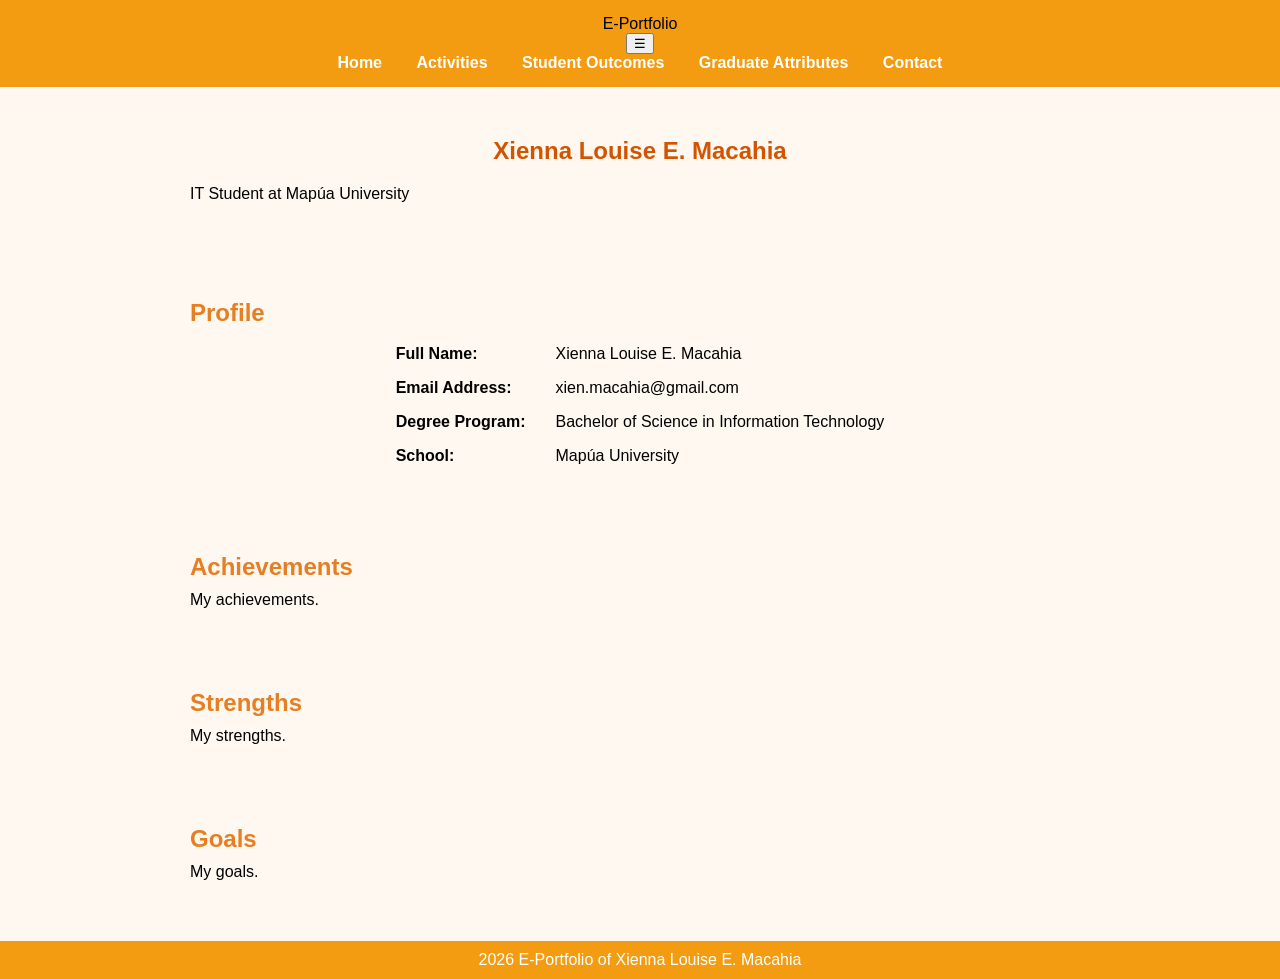
==== index.html @ 9c77614e "Update index.html" ====
<!DOCTYPE html>
<html lang="en">
<head>
  <meta charset="UTF-8">
  <title>E-Portfolio of Xienna Louise E. Macahia</title>
  <link rel="stylesheet" href="stylet.css">
</head>
<body>
  <header>
    <div class="logo">E-Portfolio</div>
    <nav id="navbar">
      <button class="toggle">☰</button>
      <div class="links">
        <a href="index.html">Home</a>
        <a href="activities.html">Activities</a>
        <a href="outcomes.html">Student Outcomes</a>
        <a href="attributes.html">Graduate Attributes</a>
        <a href="contact.html">Contact</a>
      </div>
    </nav>
  </header>

  <main>
    <section class="hero">
      <h1>Xienna Louise E. Macahia</h1>
      <p>IT Student at Mapúa University</p>
    </section>

    <section>
      <h2>Profile</h2>
      <div class="card">
        <table>
          <tr><td><strong>Full Name:</strong></td><td>Xienna Louise E. Macahia</td></tr>
          <tr><td><strong>Email Address:</strong></td><td>xien.macahia@gmail.com</td></tr>
          <tr><td><strong>Degree Program:</strong></td><td>Bachelor of Science in Information Technology</td></tr>
          <tr><td><strong>School:</strong></td><td>Mapúa University</td></tr>
        </table>
      </div>
    </section>

    <section>
      <h2>Achievements</h2>
      <div class="card">My achievements.</div>
    </section>

    <section>
      <h2>Strengths</h2>
      <div class="card">My strengths.</div>
    </section>

    <section>
      <h2>Goals</h2>
      <div class="card">My goals.</div>
    </section>
  </main>

  <footer>
    2026 E-Portfolio of Xienna Louise E. Macahia
  </footer>

  <script>
    document.querySelector(".toggle").addEventListener("click", () => {
      document.querySelector(".links").classList.toggle("show");
    });
  </script>
</body>
</html>
---- stylet.css ----
body {
  font-family: Arial, sans-serif;
  margin: 0;
  background: #fff8f0;
}

header {
  background: #f39c12;
  padding: 15px;
  text-align: center;
}

header a {
  color: #fff;
  text-decoration: none;
  margin: 0 15px;
  font-weight: bold;
}

header a:hover {
  color: #333;
}

h1 {
  text-align: center;
  color: #d35400;
  margin-top: 20px;
}

section {
  padding: 30px;
  max-width: 900px;
  margin: auto;
}

section h2 {
  color: #e67e22;
  margin-bottom: 10px;
}

table {
  margin: auto;
  border-collapse: collapse;
}

td {
  padding: 8px 15px;
}

ul {
  list-style: none;
  padding: 0;
}

ul li {
  background: #f5cba7;
  margin: 5px 0;
  padding: 10px;
  border-radius: 5px;
}

footer {
  background: #f39c12;
  color: #fff;
  text-align: center;
  padding: 10px;
  margin-top: 30px;
}
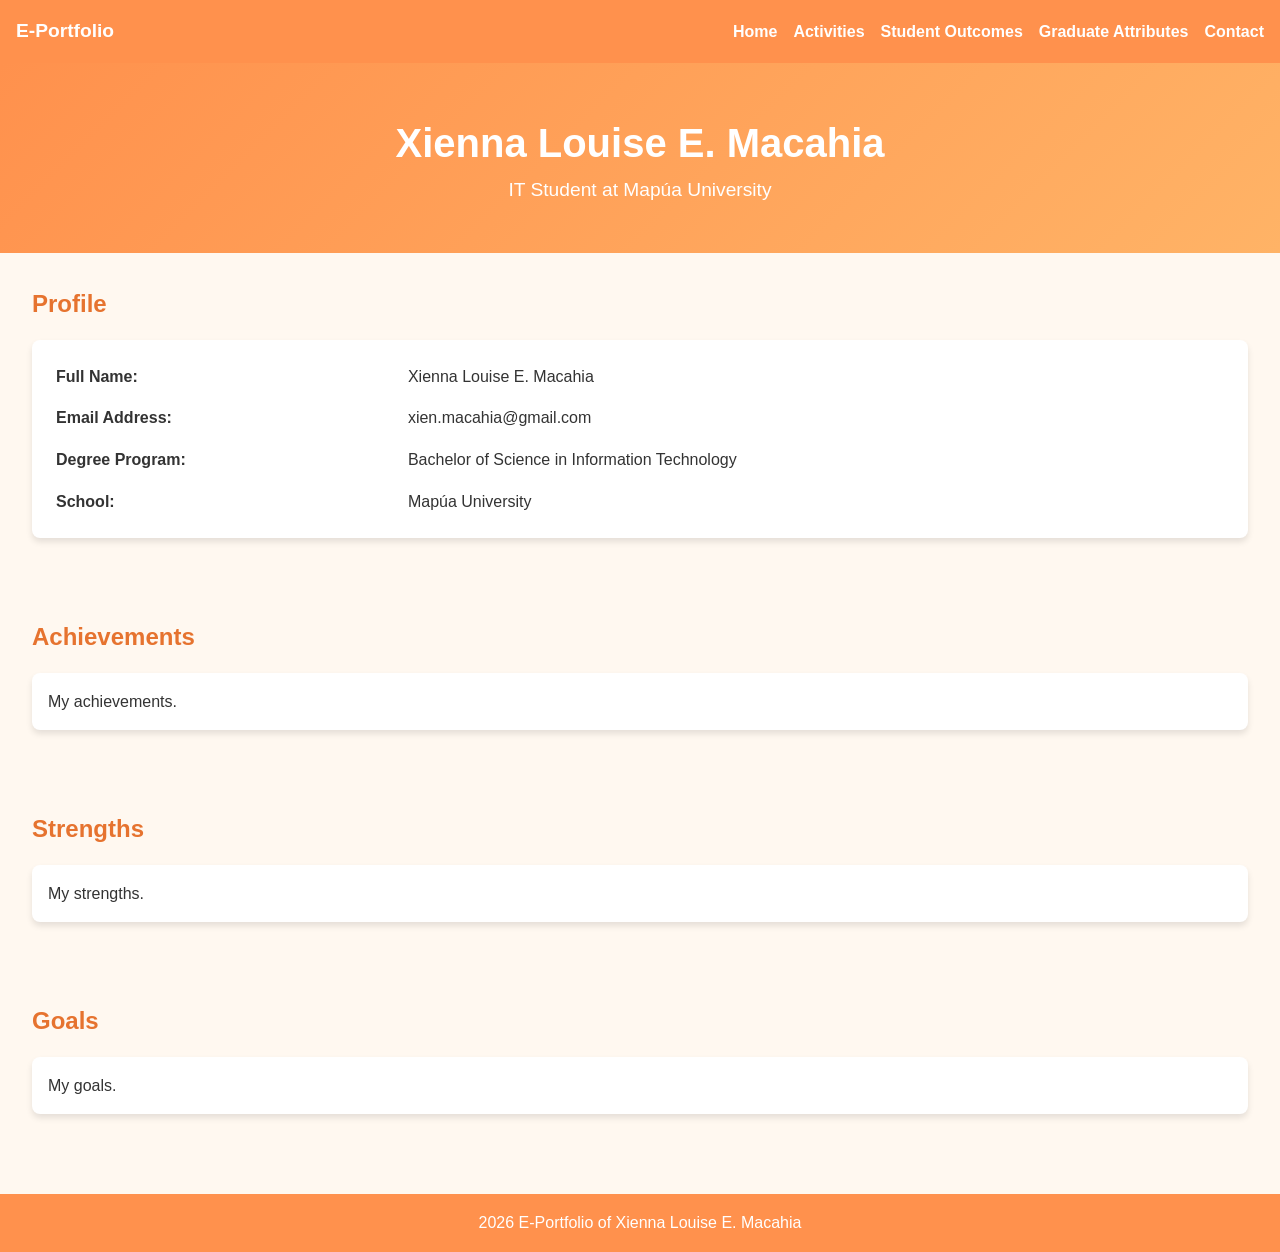
==== commit f60ce85e: "Update index.html" ====
--- a/index.html
+++ b/index.html
@@ -39,19 +39,31 @@
     </section>
 
     <section>
-      <h2>Achievements</h2>
-      <div class="card">My achievements.</div>
-    </section>
+  <h2 class="collapsible">Achievements</h2>
+  <div class="content">
+    <div class="card">
+      My achievements.
+    </div>
+  </div>
+</section>
 
-    <section>
-      <h2>Strengths</h2>
-      <div class="card">My strengths.</div>
-    </section>
+<section>
+  <h2 class="collapsible">Strengths</h2>
+  <div class="content">
+    <div class="card">
+      My strengths.
+    </div>
+  </div>
+</section>
 
-    <section>
-      <h2>Goals</h2>
-      <div class="card">My goals.</div>
-    </section>
+<section>
+  <h2 class="collapsible">Goals</h2>
+  <div class="content">
+    <div class="card">
+      My goals.
+    </div>
+  </div>
+</section>
   </main>
 
   <footer>
--- a/stylet.css
+++ b/stylet.css
@@ -1,68 +1,170 @@
+* {
+  margin: 0;
+  padding: 0;
+  box-sizing: border-box;
+}
+
 body {
   font-family: Arial, sans-serif;
-  margin: 0;
-  background: #fff8f0;
+  line-height: 1.6;
+  background: #fff8f0; 
+  color: #333;
 }
 
 header {
-  background: #f39c12;
-  padding: 15px;
-  text-align: center;
+  background: #ff914d; 
+  color: white;
+  padding: 1rem;
+  display: flex;
+  justify-content: space-between;
+  align-items: center;
 }
 
-header a {
-  color: #fff;
-  text-decoration: none;
-  margin: 0 15px;
+.logo {
   font-weight: bold;
+  font-size: 1.2rem;
 }
 
-header a:hover {
-  color: #333;
+nav .toggle {
+  background: none;
+  border: none;
+  color: white;
+  font-size: 1.5rem;
+  cursor: pointer;
+  display: none; 
 }
 
-h1 {
+nav .links {
+  display: flex;
+  gap: 1rem;
+}
+
+nav a {
+  color: white;
+  text-decoration: none;
+  font-weight: bold;
+  transition: color 0.3s ease;
+}
+
+nav a:hover {
+  color: #ffe0c2; 
+}
+
+.hero {
   text-align: center;
-  color: #d35400;
-  margin-top: 20px;
+  padding: 3rem 1rem;
+  background: linear-gradient(135deg, #ff914d, #ffb366);
+  color: white;
+  animation: fadeIn 1s ease-in;
+}
+
+.hero h1 {
+  font-size: 2.5rem;
+}
+
+.hero p {
+  font-size: 1.2rem;
 }
 
 section {
-  padding: 30px;
-  max-width: 900px;
-  margin: auto;
+  padding: 2rem;
 }
 
 section h2 {
-  color: #e67e22;
-  margin-bottom: 10px;
+  margin-bottom: 1rem;
+  color: #e6732f;
+}
+
+.card {
+  background: white;
+  border-radius: 8px;
+  box-shadow: 0 4px 6px rgba(0,0,0,0.1);
+  margin: 1rem 0;
+  padding: 1rem;
+  transition: transform 0.3s ease, box-shadow 0.3s ease;
+  animation: fadeInUp 0.6s ease;
+}
+
+.card:hover {
+  transform: translateY(-5px);
+  box-shadow: 0 6px 10px rgba(0,0,0,0.15);
 }
 
 table {
-  margin: auto;
+  width: 100%;
   border-collapse: collapse;
 }
 
 td {
-  padding: 8px 15px;
+  padding: 0.5rem;
 }
 
-ul {
-  list-style: none;
-  padding: 0;
+form {
+  display: flex;
+  flex-direction: column;
+  max-width: 400px;
+  margin: auto;
 }
 
-ul li {
-  background: #f5cba7;
-  margin: 5px 0;
-  padding: 10px;
-  border-radius: 5px;
+label {
+  margin-top: 0.5rem;
+}
+
+input, textarea, button {
+  margin-top: 0.3rem;
+  padding: 0.5rem;
+  border-radius: 4px;
+  border: 1px solid #ccc;
+}
+
+button {
+  background: #ff914d;
+  color: white;
+  border: none;
+  cursor: pointer;
+  margin-top: 1rem;
+  transition: background 0.3s ease;
+}
+
+button:hover {
+  background: #e6732f;
 }
 
 footer {
-  background: #f39c12;
-  color: #fff;
+  background: #ff914d;
+  color: white;
   text-align: center;
-  padding: 10px;
-  margin-top: 30px;
-}+  padding: 1rem;
+  margin-top: 2rem;
+}
+
+@media (max-width: 768px) {
+  nav .toggle {
+    display: block;
+  }
+
+  nav .links {
+    display: none;
+    flex-direction: column;
+    background: #ff914d;
+    padding: 1rem;
+  }
+
+  nav .links.show {
+    display: flex;
+  }
+
+  nav a {
+    margin: 0.5rem 0;
+  }
+}
+
+@keyframes fadeIn {
+  from { opacity: 0; transform: translateY(-10px); }
+  to { opacity: 1; transform: translateY(0); }
+}
+
+@keyframes fadeInUp {
+  from { opacity: 0; transform: translateY(20px); }
+  to { opacity: 1; transform: translateY(0); }
+}
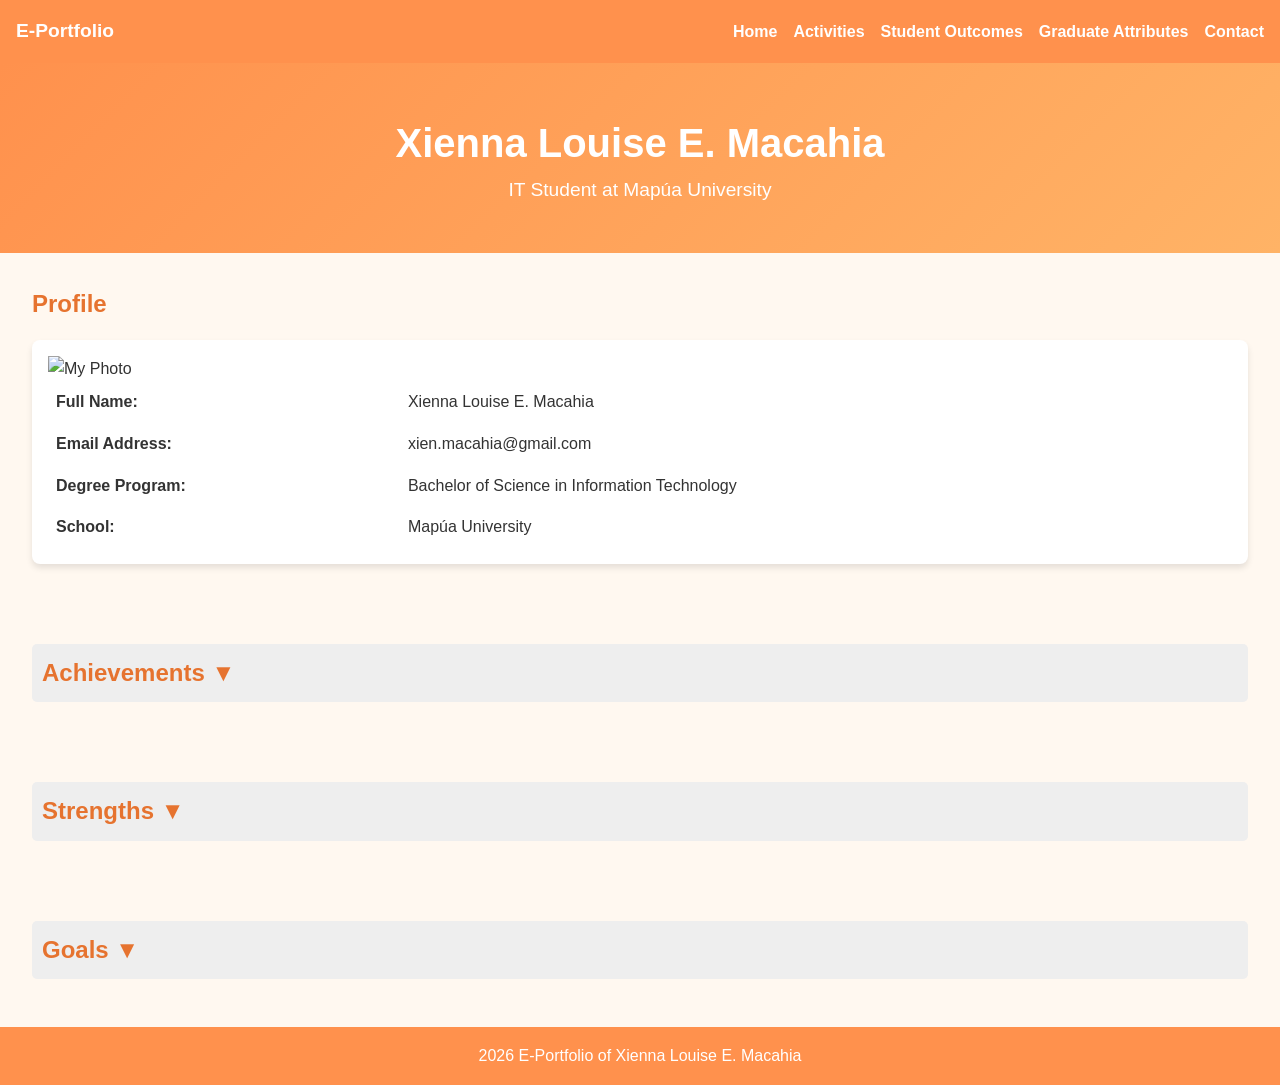
==== commit 5c80b7f5: "Update index.html" ====
--- a/index.html
+++ b/index.html
@@ -26,44 +26,55 @@
       <p>IT Student at Mapúa University</p>
     </section>
 
+    <!-- PROFILE WITH IMAGE -->
     <section>
       <h2>Profile</h2>
-      <div class="card">
-        <table>
-          <tr><td><strong>Full Name:</strong></td><td>Xienna Louise E. Macahia</td></tr>
-          <tr><td><strong>Email Address:</strong></td><td>xien.macahia@gmail.com</td></tr>
-          <tr><td><strong>Degree Program:</strong></td><td>Bachelor of Science in Information Technology</td></tr>
-          <tr><td><strong>School:</strong></td><td>Mapúa University</td></tr>
-        </table>
+      <div class="card profile-card">
+        
+        <div class="profile-img">
+          <img src="images/me.jpg" alt="My Photo">
+        </div>
+
+        <div class="profile-info">
+          <table>
+            <tr><td><strong>Full Name:</strong></td><td>Xienna Louise E. Macahia</td></tr>
+            <tr><td><strong>Email Address:</strong></td><td>xien.macahia@gmail.com</td></tr>
+            <tr><td><strong>Degree Program:</strong></td><td>Bachelor of Science in Information Technology</td></tr>
+            <tr><td><strong>School:</strong></td><td>Mapúa University</td></tr>
+          </table>
+        </div>
+
+      </div>
+    </section>
+
+    <!-- COLLAPSIBLE SECTIONS -->
+    <section>
+      <h2 class="collapsible">
+        Achievements <span class="arrow">▼</span>
+      </h2>
+      <div class="content">
+        <div class="card">My achievements.</div>
       </div>
     </section>
 
     <section>
-  <h2 class="collapsible">Achievements</h2>
-  <div class="content">
-    <div class="card">
-      My achievements.
-    </div>
-  </div>
-</section>
+      <h2 class="collapsible">
+        Strengths <span class="arrow">▼</span>
+      </h2>
+      <div class="content">
+        <div class="card">My strengths.</div>
+      </div>
+    </section>
 
-<section>
-  <h2 class="collapsible">Strengths</h2>
-  <div class="content">
-    <div class="card">
-      My strengths.
-    </div>
-  </div>
-</section>
+    <section>
+      <h2 class="collapsible">
+        Goals <span class="arrow">▼</span>
+      </h2>
+      <div class="content">
+        <div class="card">My goals.</div>
+      </div>
+    </section>
 
-<section>
-  <h2 class="collapsible">Goals</h2>
-  <div class="content">
-    <div class="card">
-      My goals.
-    </div>
-  </div>
-</section>
   </main>
 
   <footer>
@@ -74,6 +85,22 @@
     document.querySelector(".toggle").addEventListener("click", () => {
       document.querySelector(".links").classList.toggle("show");
     });
+
+    const collapsibles = document.querySelectorAll(".collapsible");
+
+    collapsibles.forEach(item => {
+      item.addEventListener("click", () => {
+        const content = item.nextElementSibling;
+
+        item.classList.toggle("active");
+
+        if (content.style.maxHeight) {
+          content.style.maxHeight = null;
+        } else {
+          content.style.maxHeight = content.scrollHeight + "px";
+        }
+      });
+    });
   </script>
 </body>
 </html>
--- a/stylet.css
+++ b/stylet.css
@@ -2,6 +2,10 @@
   margin: 0;
   padding: 0;
   box-sizing: border-box;
+}
+
+html, body {
+  height: 100%;
 }
 
 body {
@@ -9,6 +13,13 @@
   line-height: 1.6;
   background: #fff8f0; 
   color: #333;
+
+  display: flex;
+  flex-direction: column;
+}
+
+main {
+  flex: 1;
 }
 
 header {
@@ -90,6 +101,19 @@
   box-shadow: 0 6px 10px rgba(0,0,0,0.15);
 }
 
+.collapsible {
+  cursor: pointer;
+  background-color: #eee;
+  padding: 10px;
+  border-radius: 5px;
+}
+
+.content {
+  max-height: 0;
+  overflow: hidden;
+  transition: max-height 0.3s ease;
+}
+
 table {
   width: 100%;
   border-collapse: collapse;
@@ -135,7 +159,6 @@
   color: white;
   text-align: center;
   padding: 1rem;
-  margin-top: 2rem;
 }
 
 @media (max-width: 768px) {
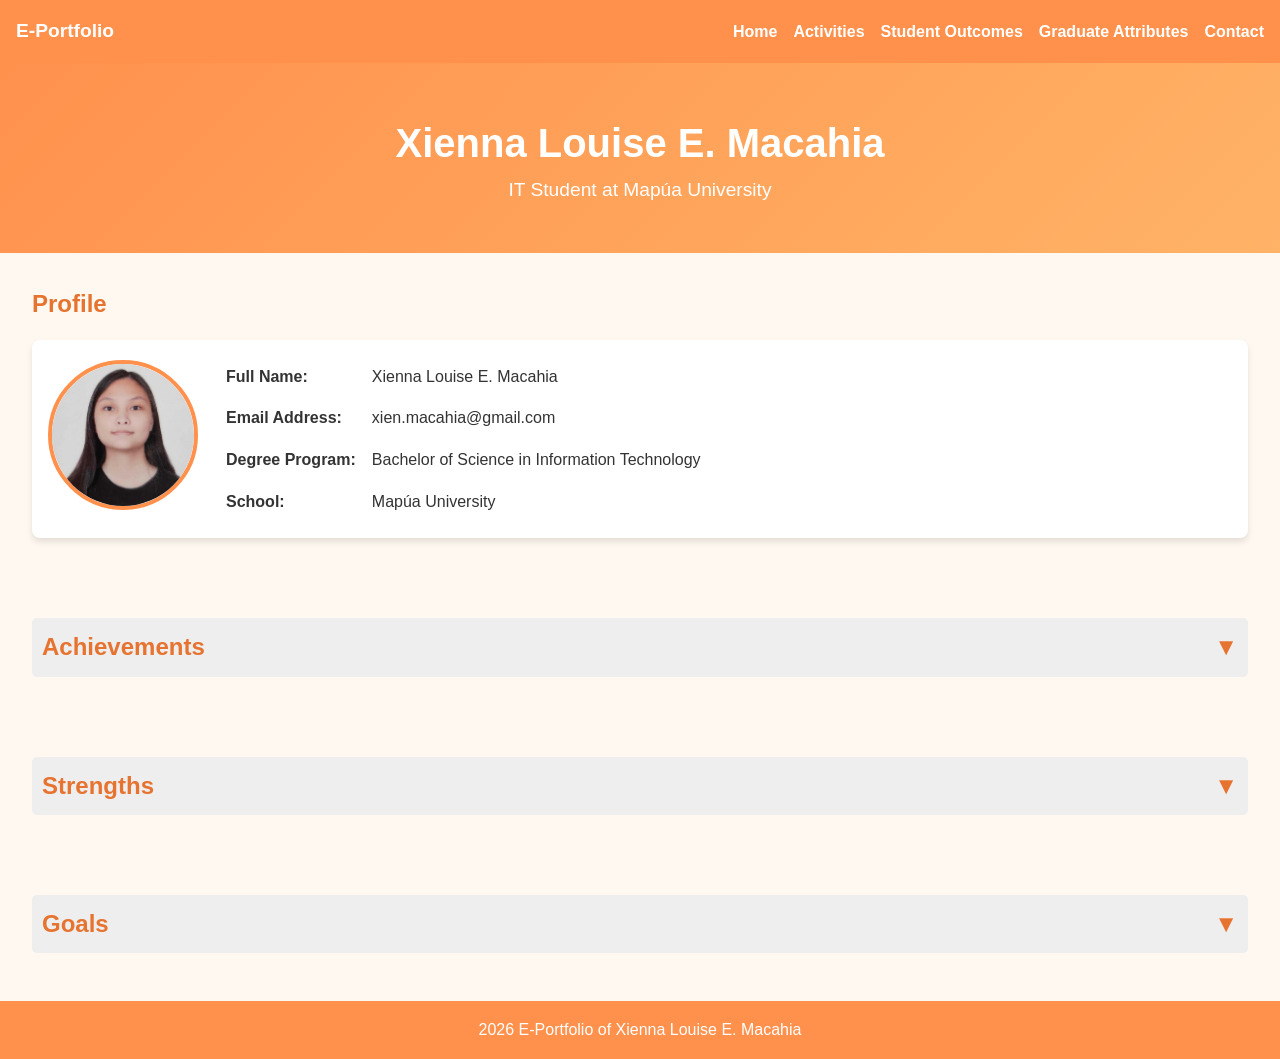
==== commit 1531e07f: "Update index.html" ====
--- a/index.html
+++ b/index.html
@@ -31,10 +31,12 @@
       <h2>Profile</h2>
       <div class="card profile-card">
         
+        <!-- Profile image on top -->
         <div class="profile-img">
-          <img src="images/me.jpg" alt="My Photo">
+          <img src="images/me.jpg" alt="Your Photo">
         </div>
 
+        <!-- Info below image -->
         <div class="profile-info">
           <table>
             <tr><td><strong>Full Name:</strong></td><td>Xienna Louise E. Macahia</td></tr>
@@ -82,17 +84,19 @@
   </footer>
 
   <script>
+    // navbar toggle
     document.querySelector(".toggle").addEventListener("click", () => {
       document.querySelector(".links").classList.toggle("show");
     });
 
+    // collapsible sections
     const collapsibles = document.querySelectorAll(".collapsible");
 
     collapsibles.forEach(item => {
       item.addEventListener("click", () => {
         const content = item.nextElementSibling;
 
-        item.classList.toggle("active");
+        item.classList.toggle("active"); // arrow rotation
 
         if (content.style.maxHeight) {
           content.style.maxHeight = null;
--- a/stylet.css
+++ b/stylet.css
@@ -101,11 +101,38 @@
   box-shadow: 0 6px 10px rgba(0,0,0,0.15);
 }
 
+/* PROFILE CARD */
+.profile-card {
+  display: flex;
+  align-items: center;
+  gap: 20px;
+}
+
+.profile-img img {
+  width: 150px;
+  height: 150px;
+  object-fit: cover;
+  border-radius: 50%;
+  border: 4px solid #ff914d;
+}
+
+/* COLLAPSIBLE */
 .collapsible {
   cursor: pointer;
   background-color: #eee;
   padding: 10px;
   border-radius: 5px;
+  display: flex;
+  justify-content: space-between;
+  align-items: center;
+}
+
+.arrow {
+  transition: transform 0.3s ease;
+}
+
+.collapsible.active .arrow {
+  transform: rotate(180deg);
 }
 
 .content {
@@ -121,37 +148,6 @@
 
 td {
   padding: 0.5rem;
-}
-
-form {
-  display: flex;
-  flex-direction: column;
-  max-width: 400px;
-  margin: auto;
-}
-
-label {
-  margin-top: 0.5rem;
-}
-
-input, textarea, button {
-  margin-top: 0.3rem;
-  padding: 0.5rem;
-  border-radius: 4px;
-  border: 1px solid #ccc;
-}
-
-button {
-  background: #ff914d;
-  color: white;
-  border: none;
-  cursor: pointer;
-  margin-top: 1rem;
-  transition: background 0.3s ease;
-}
-
-button:hover {
-  background: #e6732f;
 }
 
 footer {
@@ -180,6 +176,11 @@
   nav a {
     margin: 0.5rem 0;
   }
+
+  .profile-card {
+    flex-direction: column;
+    text-align: center;
+  }
 }
 
 @keyframes fadeIn {
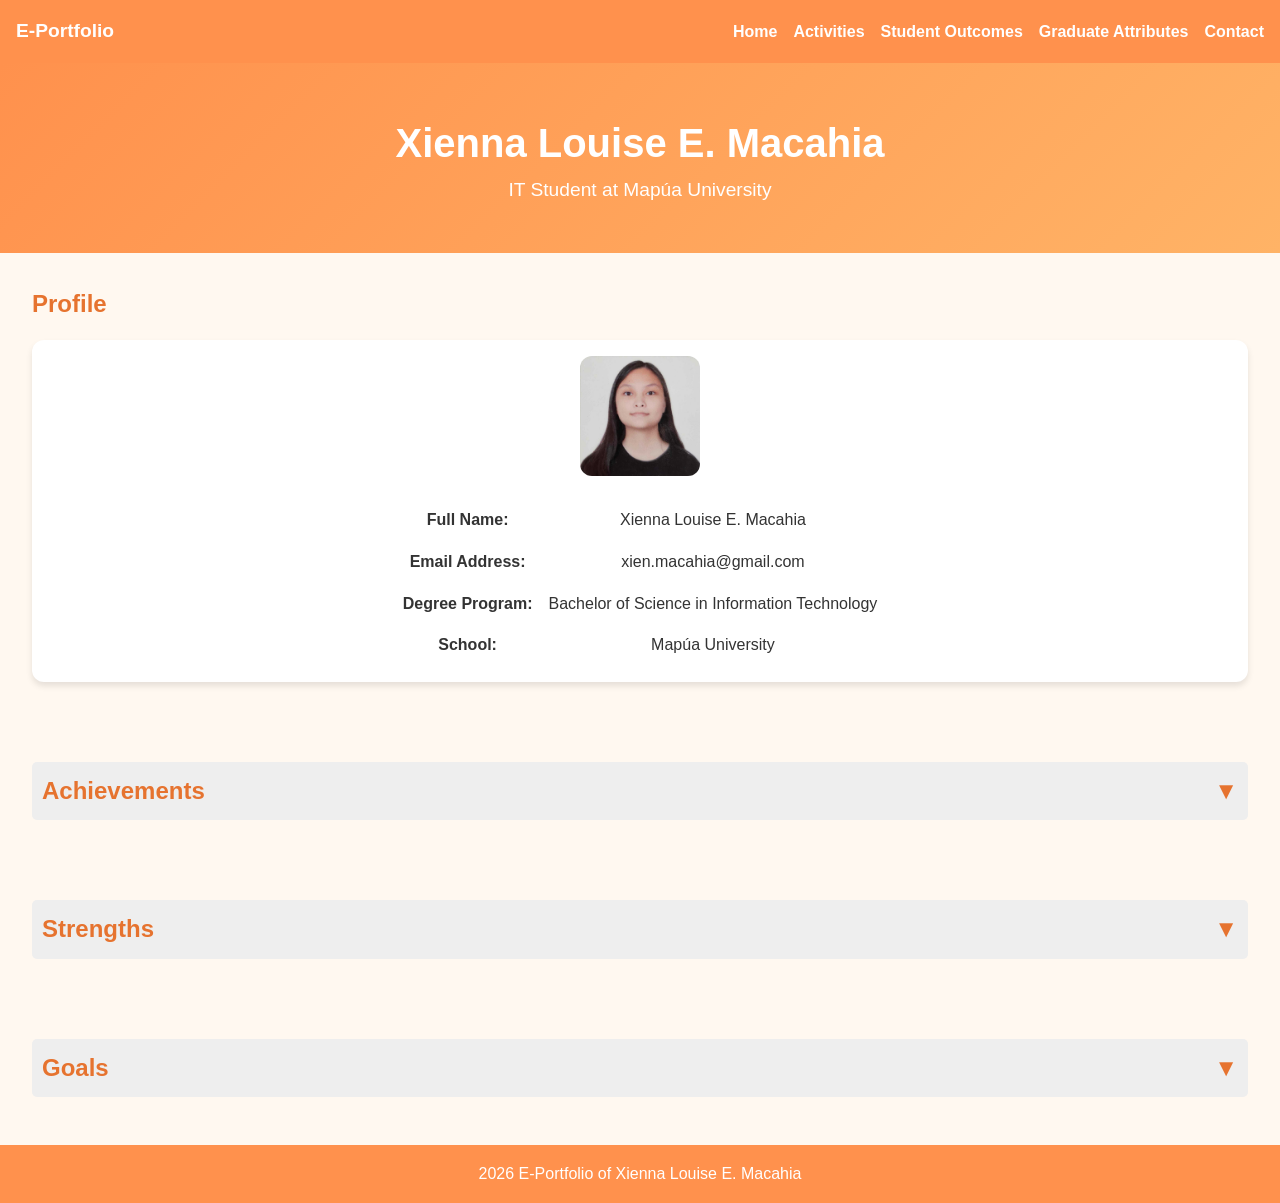
==== commit e0d1d441: "Update index.html" ====
--- a/index.html
+++ b/index.html
@@ -30,13 +30,9 @@
     <section>
       <h2>Profile</h2>
       <div class="card profile-card">
-        
-        <!-- Profile image on top -->
         <div class="profile-img">
           <img src="images/me.jpg" alt="Your Photo">
         </div>
-
-        <!-- Info below image -->
         <div class="profile-info">
           <table>
             <tr><td><strong>Full Name:</strong></td><td>Xienna Louise E. Macahia</td></tr>
@@ -45,7 +41,6 @@
             <tr><td><strong>School:</strong></td><td>Mapúa University</td></tr>
           </table>
         </div>
-
       </div>
     </section>
 
@@ -55,7 +50,7 @@
         Achievements <span class="arrow">▼</span>
       </h2>
       <div class="content">
-        <div class="card">My achievements.</div>
+        <div class="card collapsible-card">My achievements.</div>
       </div>
     </section>
 
@@ -64,7 +59,7 @@
         Strengths <span class="arrow">▼</span>
       </h2>
       <div class="content">
-        <div class="card">My strengths.</div>
+        <div class="card collapsible-card">My strengths.</div>
       </div>
     </section>
 
@@ -73,7 +68,7 @@
         Goals <span class="arrow">▼</span>
       </h2>
       <div class="content">
-        <div class="card">My goals.</div>
+        <div class="card collapsible-card">My goals.</div>
       </div>
     </section>
 
--- a/stylet.css
+++ b/stylet.css
@@ -88,7 +88,7 @@
 
 .card {
   background: white;
-  border-radius: 8px;
+  border-radius: 12px;
   box-shadow: 0 4px 6px rgba(0,0,0,0.1);
   margin: 1rem 0;
   padding: 1rem;
@@ -104,16 +104,21 @@
 /* PROFILE CARD */
 .profile-card {
   display: flex;
+  flex-direction: column;
   align-items: center;
-  gap: 20px;
+  text-align: center;
+  border-radius: 12px;
+  overflow: hidden;
+  padding: 1rem;
+  gap: 1rem;
 }
 
 .profile-img img {
-  width: 150px;
-  height: 150px;
+  width: 120px;
+  height: 120px;
   object-fit: cover;
-  border-radius: 50%;
-  border: 4px solid #ff914d;
+  border-radius: 12px;
+  border: none;
 }
 
 /* COLLAPSIBLE */
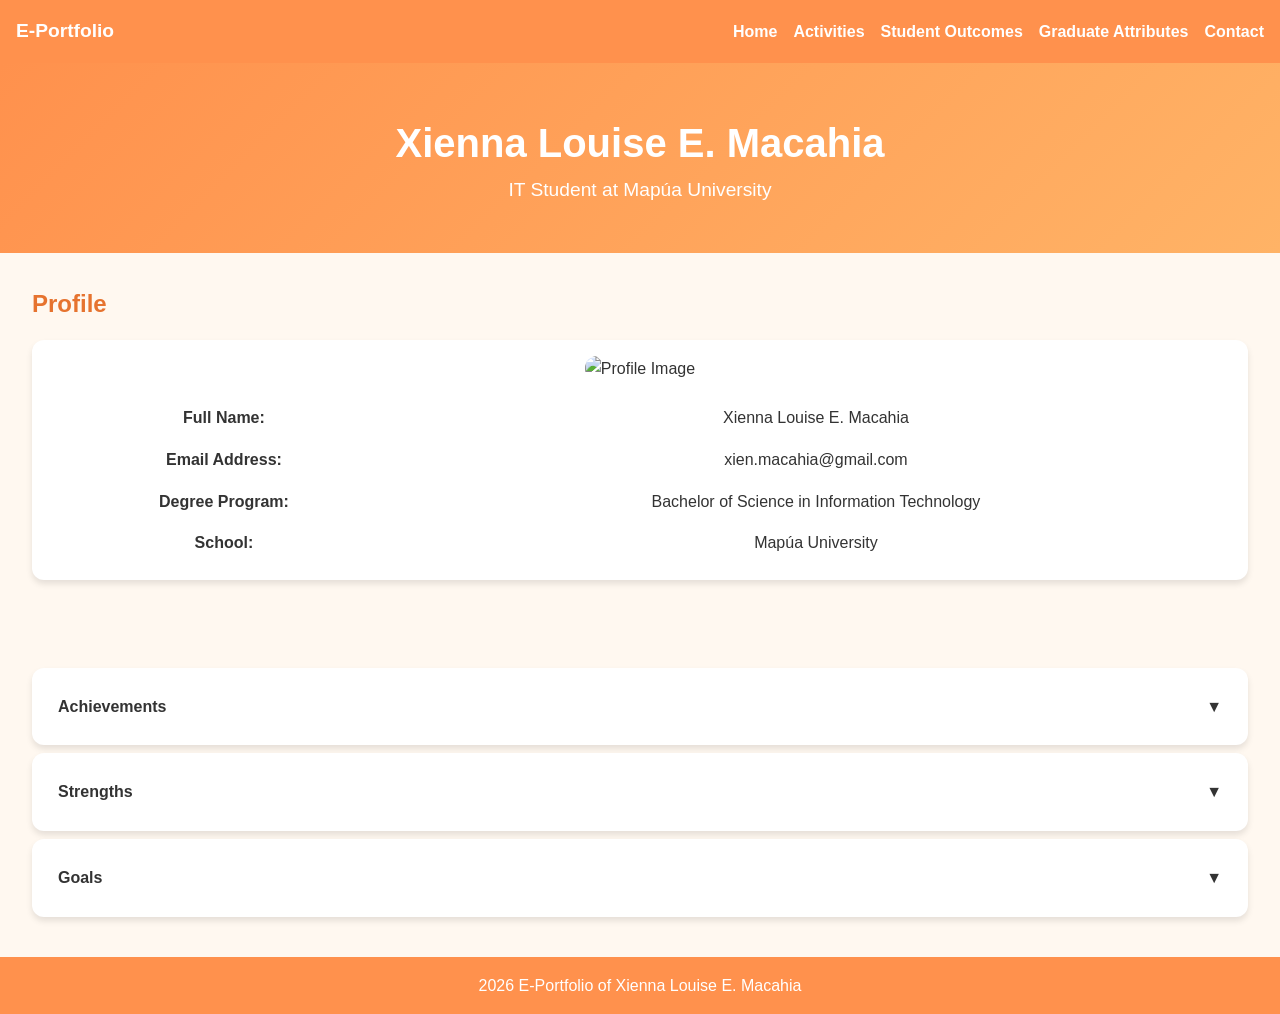
==== commit 301f6f21: "Update index.html" ====
--- a/index.html
+++ b/index.html
@@ -26,52 +26,53 @@
       <p>IT Student at Mapúa University</p>
     </section>
 
-    <!-- PROFILE WITH IMAGE -->
     <section>
       <h2>Profile</h2>
       <div class="card profile-card">
         <div class="profile-img">
-          <img src="images/me.jpg" alt="Your Photo">
+          <img src="https://via.placeholder.com/90" alt="Profile Image">
         </div>
-        <div class="profile-info">
-          <table>
-            <tr><td><strong>Full Name:</strong></td><td>Xienna Louise E. Macahia</td></tr>
-            <tr><td><strong>Email Address:</strong></td><td>xien.macahia@gmail.com</td></tr>
-            <tr><td><strong>Degree Program:</strong></td><td>Bachelor of Science in Information Technology</td></tr>
-            <tr><td><strong>School:</strong></td><td>Mapúa University</td></tr>
-          </table>
+        <table>
+          <tr><td><strong>Full Name:</strong></td><td>Xienna Louise E. Macahia</td></tr>
+          <tr><td><strong>Email Address:</strong></td><td>xien.macahia@gmail.com</td></tr>
+          <tr><td><strong>Degree Program:</strong></td><td>Bachelor of Science in Information Technology</td></tr>
+          <tr><td><strong>School:</strong></td><td>Mapúa University</td></tr>
+        </table>
+      </div>
+    </section>
+
+    <!-- Collapsible Cards -->
+    <section>
+      <div class="collapsible-card">
+        <div class="collapsible">
+          <span>Achievements</span>
+          <span class="arrow">▼</span>
+        </div>
+        <div class="content">
+          <p>My achievements go here. You can add as much text as needed and it will expand.</p>
+        </div>
+      </div>
+
+      <div class="collapsible-card">
+        <div class="collapsible">
+          <span>Strengths</span>
+          <span class="arrow">▼</span>
+        </div>
+        <div class="content">
+          <p>My strengths go here. Expandable content.</p>
+        </div>
+      </div>
+
+      <div class="collapsible-card">
+        <div class="collapsible">
+          <span>Goals</span>
+          <span class="arrow">▼</span>
+        </div>
+        <div class="content">
+          <p>My goals go here. Expandable content.</p>
         </div>
       </div>
     </section>
-
-    <!-- COLLAPSIBLE SECTIONS -->
-    <section>
-      <h2 class="collapsible">
-        Achievements <span class="arrow">▼</span>
-      </h2>
-      <div class="content">
-        <div class="card collapsible-card">My achievements.</div>
-      </div>
-    </section>
-
-    <section>
-      <h2 class="collapsible">
-        Strengths <span class="arrow">▼</span>
-      </h2>
-      <div class="content">
-        <div class="card collapsible-card">My strengths.</div>
-      </div>
-    </section>
-
-    <section>
-      <h2 class="collapsible">
-        Goals <span class="arrow">▼</span>
-      </h2>
-      <div class="content">
-        <div class="card collapsible-card">My goals.</div>
-      </div>
-    </section>
-
   </main>
 
   <footer>
@@ -79,24 +80,23 @@
   </footer>
 
   <script>
-    // navbar toggle
     document.querySelector(".toggle").addEventListener("click", () => {
       document.querySelector(".links").classList.toggle("show");
     });
 
-    // collapsible sections
     const collapsibles = document.querySelectorAll(".collapsible");
 
     collapsibles.forEach(item => {
       item.addEventListener("click", () => {
         const content = item.nextElementSibling;
-
-        item.classList.toggle("active"); // arrow rotation
+        const arrow = item.querySelector(".arrow");
 
         if (content.style.maxHeight) {
           content.style.maxHeight = null;
+          arrow.style.transform = "rotate(0deg)";
         } else {
           content.style.maxHeight = content.scrollHeight + "px";
+          arrow.style.transform = "rotate(180deg)";
         }
       });
     });
--- a/stylet.css
+++ b/stylet.css
@@ -86,8 +86,9 @@
   color: #e6732f;
 }
 
+/* Base card style for all cards */
 .card {
-  background: white;
+  background: white;             /* WHITE background for all cards */
   border-radius: 12px;
   box-shadow: 0 4px 6px rgba(0,0,0,0.1);
   margin: 1rem 0;
@@ -114,22 +115,23 @@
 }
 
 .profile-img img {
-  width: 120px;
-  height: 120px;
+  width: 90px;
+  height: 90px;
   object-fit: cover;
   border-radius: 12px;
   border: none;
 }
 
-/* COLLAPSIBLE */
+/* COLLAPSIBLE SECTIONS */
 .collapsible {
   cursor: pointer;
-  background-color: #eee;
   padding: 10px;
   border-radius: 5px;
   display: flex;
   justify-content: space-between;
   align-items: center;
+  background: transparent;   /* header stays transparent */
+  font-weight: bold;
 }
 
 .arrow {
@@ -146,6 +148,16 @@
   transition: max-height 0.3s ease;
 }
 
+/* Collapsible card inside content (matches base card) */
+.collapsible-card {
+  background: white;
+  border-radius: 12px;
+  box-shadow: 0 4px 6px rgba(0,0,0,0.1);
+  margin: 0.5rem 0;
+  padding: 1rem;
+}
+
+/* Table styling */
 table {
   width: 100%;
   border-collapse: collapse;
@@ -155,6 +167,25 @@
   padding: 0.5rem;
 }
 
+/* Social Media Icons */
+.social-icons {
+  display: flex;
+  gap: 1rem;
+  margin-top: 0.5rem;
+}
+
+.social-icons img {
+  width: 40px;     
+  height: 40px;
+  object-fit: cover;
+  transition: transform 0.3s ease;
+  cursor: pointer;
+}
+
+.social-icons img:hover {
+  transform: scale(1.1);
+}
+
 footer {
   background: #ff914d;
   color: white;
@@ -162,6 +193,7 @@
   padding: 1rem;
 }
 
+/* Responsive */
 @media (max-width: 768px) {
   nav .toggle {
     display: block;
@@ -188,6 +220,7 @@
   }
 }
 
+/* Animations */
 @keyframes fadeIn {
   from { opacity: 0; transform: translateY(-10px); }
   to { opacity: 1; transform: translateY(0); }
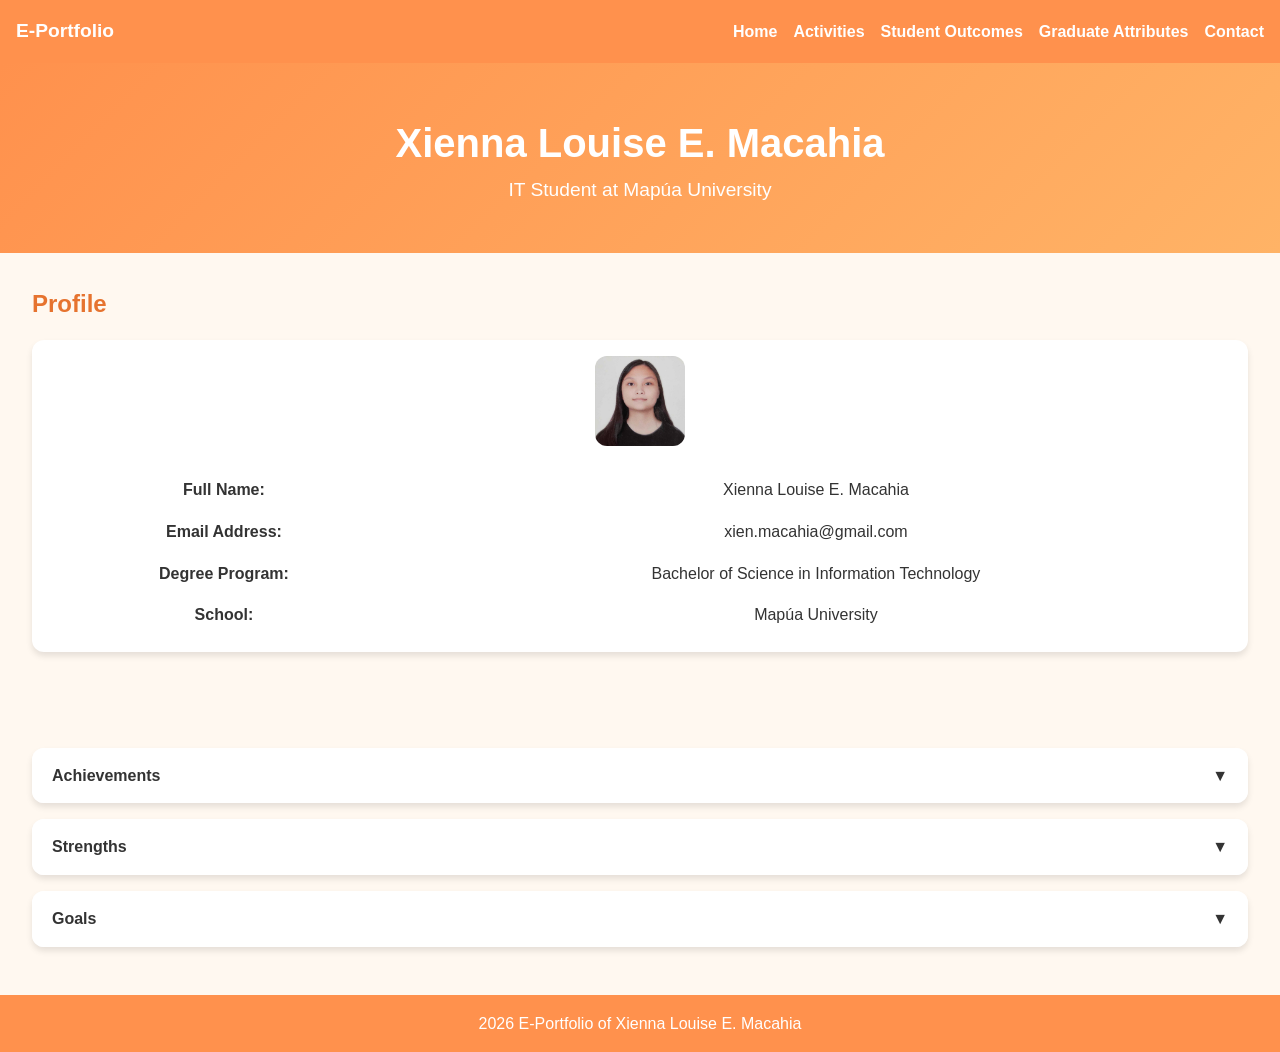
==== commit 421c0bc7: "Update index.html" ====
--- a/index.html
+++ b/index.html
@@ -30,7 +30,7 @@
       <h2>Profile</h2>
       <div class="card profile-card">
         <div class="profile-img">
-          <img src="https://via.placeholder.com/90" alt="Profile Image">
+          <img src="images/me.jpg" alt="My Profile Image">
         </div>
         <table>
           <tr><td><strong>Full Name:</strong></td><td>Xienna Louise E. Macahia</td></tr>
@@ -49,7 +49,7 @@
           <span class="arrow">▼</span>
         </div>
         <div class="content">
-          <p>My achievements go here. You can add as much text as needed and it will expand.</p>
+          <p>My achievements go here.</p>
         </div>
       </div>
 
@@ -59,7 +59,7 @@
           <span class="arrow">▼</span>
         </div>
         <div class="content">
-          <p>My strengths go here. Expandable content.</p>
+          <p>My strengths go here.</p>
         </div>
       </div>
 
@@ -69,7 +69,7 @@
           <span class="arrow">▼</span>
         </div>
         <div class="content">
-          <p>My goals go here. Expandable content.</p>
+          <p>My goals go here.</p>
         </div>
       </div>
     </section>
--- a/stylet.css
+++ b/stylet.css
@@ -88,7 +88,7 @@
 
 /* Base card style for all cards */
 .card {
-  background: white;             /* WHITE background for all cards */
+  background: white;
   border-radius: 12px;
   box-shadow: 0 4px 6px rgba(0,0,0,0.1);
   margin: 1rem 0;
@@ -102,7 +102,7 @@
   box-shadow: 0 6px 10px rgba(0,0,0,0.15);
 }
 
-/* PROFILE CARD */
+/* Profile card */
 .profile-card {
   display: flex;
   flex-direction: column;
@@ -122,39 +122,47 @@
   border: none;
 }
 
-/* COLLAPSIBLE SECTIONS */
+/* Collapsible cards */
+.collapsible-card {
+  background: white;
+  border-radius: 12px;
+  box-shadow: 0 4px 6px rgba(0,0,0,0.1);
+  margin: 1rem 0;
+  overflow: hidden;
+  transition: all 0.3s ease;
+}
+
+/* Collapsible header */
 .collapsible {
   cursor: pointer;
-  padding: 10px;
-  border-radius: 5px;
+  padding: 15px 20px;
   display: flex;
   justify-content: space-between;
   align-items: center;
-  background: transparent;   /* header stays transparent */
   font-weight: bold;
-}
-
+  background: white;
+  user-select: none;
+}
+
+/* Arrow rotation */
 .arrow {
   transition: transform 0.3s ease;
 }
 
-.collapsible.active .arrow {
-  transform: rotate(180deg);
-}
-
+/* Collapsible content */
 .content {
   max-height: 0;
   overflow: hidden;
-  transition: max-height 0.3s ease;
-}
-
-/* Collapsible card inside content (matches base card) */
-.collapsible-card {
-  background: white;
-  border-radius: 12px;
-  box-shadow: 0 4px 6px rgba(0,0,0,0.1);
-  margin: 0.5rem 0;
-  padding: 1rem;
+  padding: 0 20px;
+  transition: max-height 0.3s ease, padding 0.3s ease;
+}
+
+.content p, .content ul {
+  margin: 1rem 0;
+}
+
+.content ul {
+  padding-left: 1.2rem;
 }
 
 /* Table styling */
@@ -186,11 +194,19 @@
   transform: scale(1.1);
 }
 
+/* Footer */
 footer {
   background: #ff914d;
   color: white;
   text-align: center;
   padding: 1rem;
+}
+
+/* Activities page grid layout */
+.activities-grid {
+  display: grid;
+  grid-template-columns: repeat(auto-fit, minmax(280px, 1fr));
+  gap: 1rem;
 }
 
 /* Responsive */
